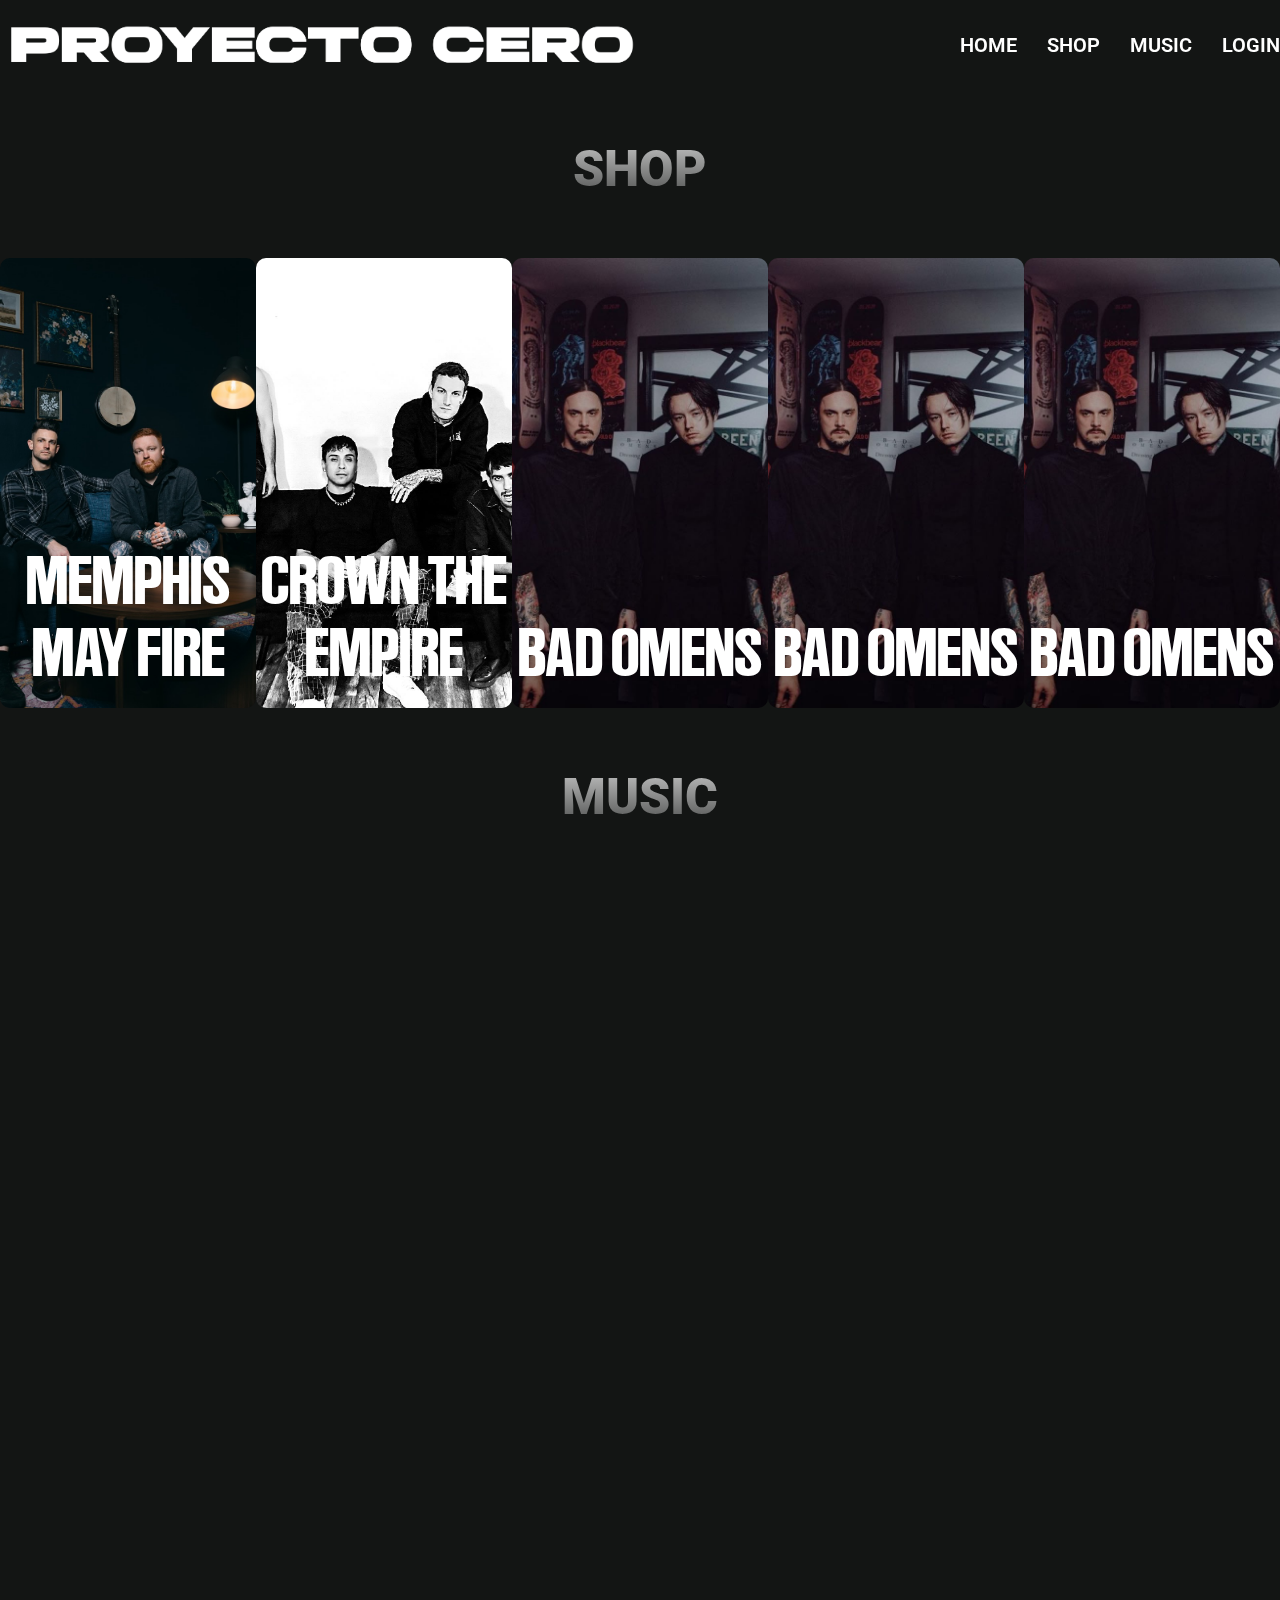
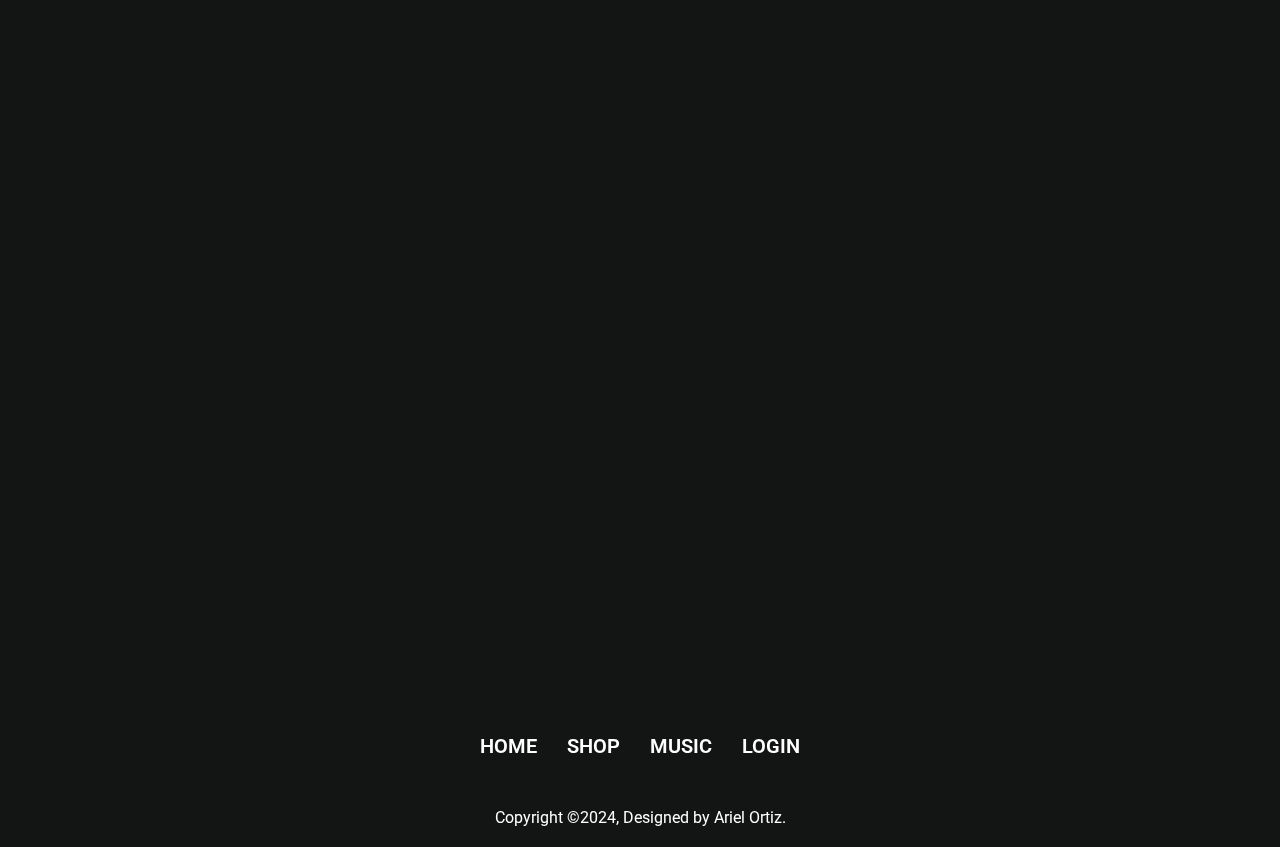
==== home.html @ 70462a13 "Agregando archivos" ====
<!DOCTYPE html>
<html lang="en">

<head>
    <meta charset="UTF-8">
    <meta name="viewport" content="width=device-width, initial-scale=1.0">
    <title>Proyecto Cero</title>
    <link rel="stylesheet" href="./style-home.css">
    <script src="https://kit.fontawesome.com/1ad357c317.js" crossorigin="anonymous"></script>

<body>
    <header>
        <nav class="navegation container">
            <picture class="logo">
                <img src="./Imagenes/logo-nombre.png" alt="logo">
            </picture>

            <ul class="navbar_menu">
                <li><a class="navbar_link" href="/home.html">HOME</a></li>
                <li><a class="navbar_link" href="#shop">SHOP</a></li>
                <li><a class="navbar_link" href="#reproduce">MUSIC</a></li>
                <li><a class="navbar_link" href="">LOGIN</a></li>
            </ul>

        </nav>
    </header>
    <main>
        <picture>
            <img class="banner" src="../Proyecto Final/Imagenes/banner.gif" alt="">
        </picture>
        <h3 id="shop" class="merch">SHOP</h3>
        <section class="card-container">
            <div class="card">
                <div class="face front">
                    <img src="./Imagenes/Remeras/memphis.jpg" alt="">
                    <h3>MEMPHIS MAY FIRE</h3>
                </div>
            </div>
            <div class="card">
                <div class="face front">
                    <img src="./Imagenes/Remeras/crown1.jpg" alt="">
                    <h3>CROWN THE EMPIRE</h3>
                </div>
            </div>
            <div class="card">
                <div class="face front">
                    <img src="./Imagenes/Remeras/badomens1.jpg" alt="">
                    <h3>BAD OMENS</h3>
                </div>
            </div>
            <div class="card">
                <div class="face front">
                    <img src="./Imagenes/Remeras/badomens1.jpg" alt="">
                    <h3>BAD OMENS</h3>
                </div>
            </div>
            <div class="card">
                <div class="face front">
                    <img src="./Imagenes/Remeras/badomens1.jpg" alt="">
                    <h3>BAD OMENS</h3>
                </div>
            </div>
        </section>
        <h3 id="#reproduce" class="text-music">MUSIC</h3>
        <section class="music">
            <iframe width="100%" height="800px" src="https://www.youtube.com/embed/uxrTIlh7QKY?si=HYslRX2Zvai2ew63"
                title="YouTube video player" frameborder="0"
                allow="accelerometer; autoplay; clipboard-write; encrypted-media; gyroscope; picture-in-picture; web-share"
                referrerpolicy="strict-origin-when-cross-origin" allowfullscreen></iframe>
            <iframe style="border-radius:12px"
                src="https://open.spotify.com/embed/track/6e8mGxYiLfrLfdpNRnMKdf?utm_source=generator" width="50%"
                height="352" frameBorder="0" allowfullscreen=""
                allow="autoplay; clipboard-write; encrypted-media; fullscreen; picture-in-picture"
                loading="lazy"></iframe>
        </section>
    </main>
    <footer>
        <section class="social-icons">
            <a href="https://open.spotify.com/intl-es/artist/7GSN0nVbNMWPJmHEqiciIT" target="_blank"><i
                    class="fa-brands fa-spotify"></i>></a>
            <a href="https://www.instagram.com/proyecto.cero__/" target="_blank"><i
                    class="fa-brands fa-instagram"></i></a>
            <a href="https://www.tiktok.com/@proyecto.cero__" target="_blank"><i class="fa-brands fa-tiktok"></i></a>
            <a href="https://www.facebook.com/profile.php?id=61566246776731" target="_blank"><i
                    class="fa-brands fa-facebook"></i></a>
            <a href="https://www.youtube.com/@PROYECTO_CERO_OFICIAL" target="_blank"><i
                    class="fa-brands fa-youtube"></i></a>
        </section>
        <section class="footer-nav">
            <ul class="navbar_menu">
                <li><a class="navbar_link" href="">HOME</a></li>
                <li><a class="navbar_link" href="">SHOP</a></li>
                <li><a class="navbar_link" href="#reproduce">MUSIC</a></li>
                <li><a class="navbar_link" href="">LOGIN</a></li>
            </ul>
        </section>
        <div class="footerBottom">
            <p>Copyright ©2024, Designed by Ariel Ortiz.</p>
        </div>
    </footer>
</body>

</html>
---- style-home.css ----
@import url('https://fonts.googleapis.com/css2?family=Roboto:ital,wght@0,100;0,300;0,400;0,500;0,700;0,900;1,100;1,300;1,400;1,500;1,700;1,900&display=swap');

@font-face {
    font-family: 'VEEPS';
    src: url(./Fonts/VEEPS-Display-Regular.otf);
    font-weight: bold;
    font-style: bold;
}


* {
    margin: 0;
    padding: 0;
}

body {
    font-family: "Roboto", sans-serif;
    background-color: #131514;
}

ul,
ol {
    list-style-type: none;
}

a {
    text-decoration: none;
}

img {
    max-width: 100%;
    height: auto;
    background-size: cover;
    background-position: center;

}

header {
    display: flex;
    color: white;
    width: 100%;
    justify-content: space-between;
    align-items: center;
    position: relative;
    z-index: 100;
    -webkit-mask-image: linear-gradient(#131514, transparent);
    mask-image: -webkit-radial-gradient(#131514);
}

.navegation {
    display: flex;
    align-items: center;
    justify-content: space-between;
    flex-grow: 1;
}

header ul li {
    position: relative;
}


.navbar_menu {
    display: flex;
    align-items: center;
    list-style: none;
    gap: 30px;
}

.navbar_menu>li>a {
    color: white;
    font-weight: 600;
    font-size: 20px;
    transition: all 0.3s;
}

.navbar_menu>li>a:hover {
    color: #ff0400;

}

.navbar_link {
    display: inline-block;
    position: relative;
}

.container {
    max-width: 1600px;
    margin: 0 auto;
}


.banner {
    width: 100%;
    max-width: 100%;
    height: auto;
    background-size: cover;
    background-position: center;
    -webkit-mask-image: linear-gradient(#131514, transparent);
    mask-image: -webkit-radial-gradient(b#131514);
}

.logo {
    max-width: 50%;

}

/**********************MERCH**********************/

.merch {
    color: white;
    font-weight: 900;
    font-size: 50px;
    text-align: center;
    padding: 30px 0 30px 0;
    background-image: linear-gradient(rgb(255, 255, 255), #131514);
    background-clip: text;
    color: transparent;
}

.card-container {
    display: flex;
    align-items: center;
    justify-content: space-around;
    padding: 30px 0 30px 0;
}


.card {
    position: relative;
    width: 300px;
    height: 450px;
    transition: .5s;
}

.card:hover {
    box-shadow: 0 0 20px rgba(0, 0, 0, 0.5);
    transform: scale(1.1, 1.1);
}




.card .face {
    position: absolute;
    width: 100%;
    height: 100%;
    backface-visibility: hidden;
    border-radius: 10px;
    overflow: hidden;
    transition: .5s;
}


.card .front>img {
    position: absolute;
    width: 100%;
    height: 100%;
    object-fit: cover;
    -webkit-mask-image: linear-gradient(black, transparent);
    mask-image: -webkit-radial-gradient(black);
}




.card h3 {
    font-family: 'VEEPS';
    font-weight: bold;
    position: absolute;
    width: 100%;
    bottom: 0;
    text-align: center;
    padding-bottom: 20px;
    font-size: 60px;
    color: white;
}


/**********************MUSIC**********************/

.music {
    text-align: center;
    padding: 30px 0 30px 0;

}

.text-music {
    padding: 30px 0 30px 0;
    font-weight: 900;
    font-size: 50px;
    text-align: center;
    background-image: linear-gradient(rgb(255, 255, 255), #131514);
    background-clip: text;
    color: transparent;
}

.music iframe {
    padding: 30px 0 30px 0;
}



/**********************FOOTER**********************/

footer {
    -webkit-mask-image: linear-gradient(#2a2c2b, transparent);
    mask-image: -webkit-radial-gradient(#2e3130);
}

.social-icons {
    display: flex;
    justify-content: center;
    padding: 30px 0 30px 0;
}

.social-icons a {
    background-color: #131514;
    color: transparent;
    padding: 20px;
}

.social-icons a i {
    font-size: 2em;
    color: #8a0301;
    opacity: 0.9;
}

.social-icons a:hover {
    background-color: #131514;
    transition: 0.5s;
    transform: scale(1.1, 1.1);
}

.social-icons a:hover i {
    color: #8a0301;
    transition: 0.5s;
    transform: scale(1.1, 1.1);

}

.footer-nav {
    display: flex;
    justify-content: center;
    padding: 0 0 30px 0;
}

.footerBottom {
    padding: 20px;
    text-align: center;
    color: white;
}
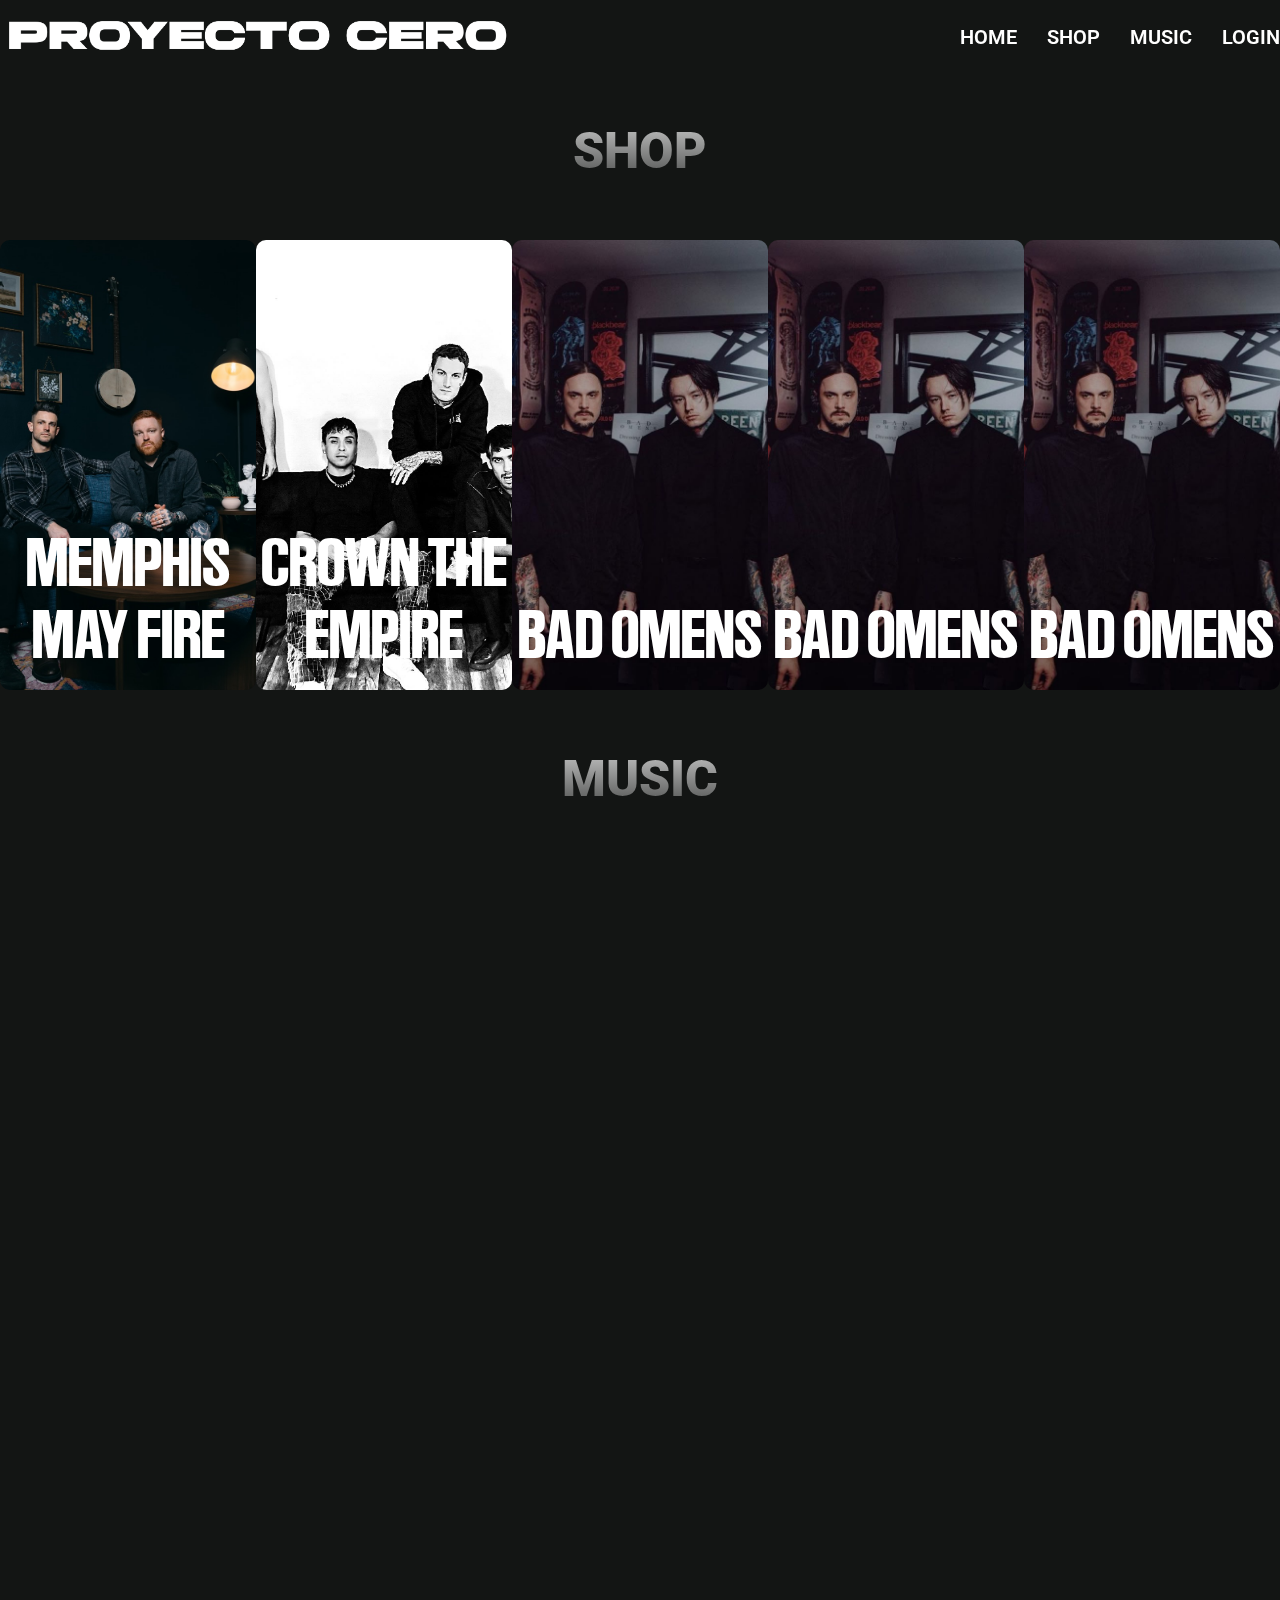
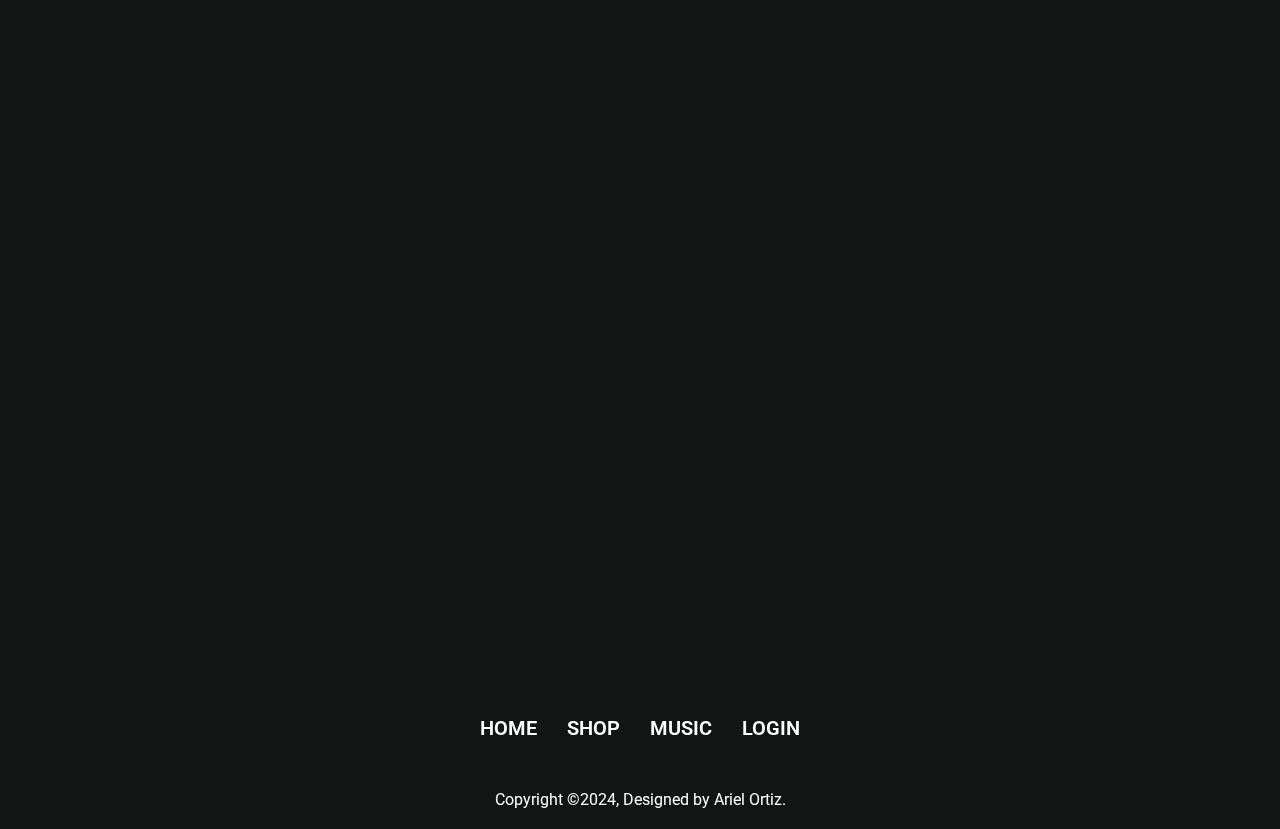
==== commit 45f8ecca: "Agregando seccion contacto" ====
--- a/home.html
+++ b/home.html
@@ -9,6 +9,7 @@
     <script src="https://kit.fontawesome.com/1ad357c317.js" crossorigin="anonymous"></script>
 
 <body>
+    
     <header>
         <nav class="navegation container">
             <picture class="logo">
@@ -26,7 +27,7 @@
     </header>
     <main>
         <picture>
-            <img class="banner" src="../Proyecto Final/Imagenes/banner.gif" alt="">
+            <img class="banner" src="/Imagenes/banner.gif" alt="">
         </picture>
         <h3 id="shop" class="merch">SHOP</h3>
         <section class="card-container">
--- a/style-home.css
+++ b/style-home.css
@@ -96,11 +96,11 @@
     background-size: cover;
     background-position: center;
     -webkit-mask-image: linear-gradient(#131514, transparent);
-    mask-image: -webkit-radial-gradient(b#131514);
+    mask-image: -webkit-radial-gradient(#131514);
 }
 
 .logo {
-    max-width: 50%;
+    max-width: 40%;
 
 }
 
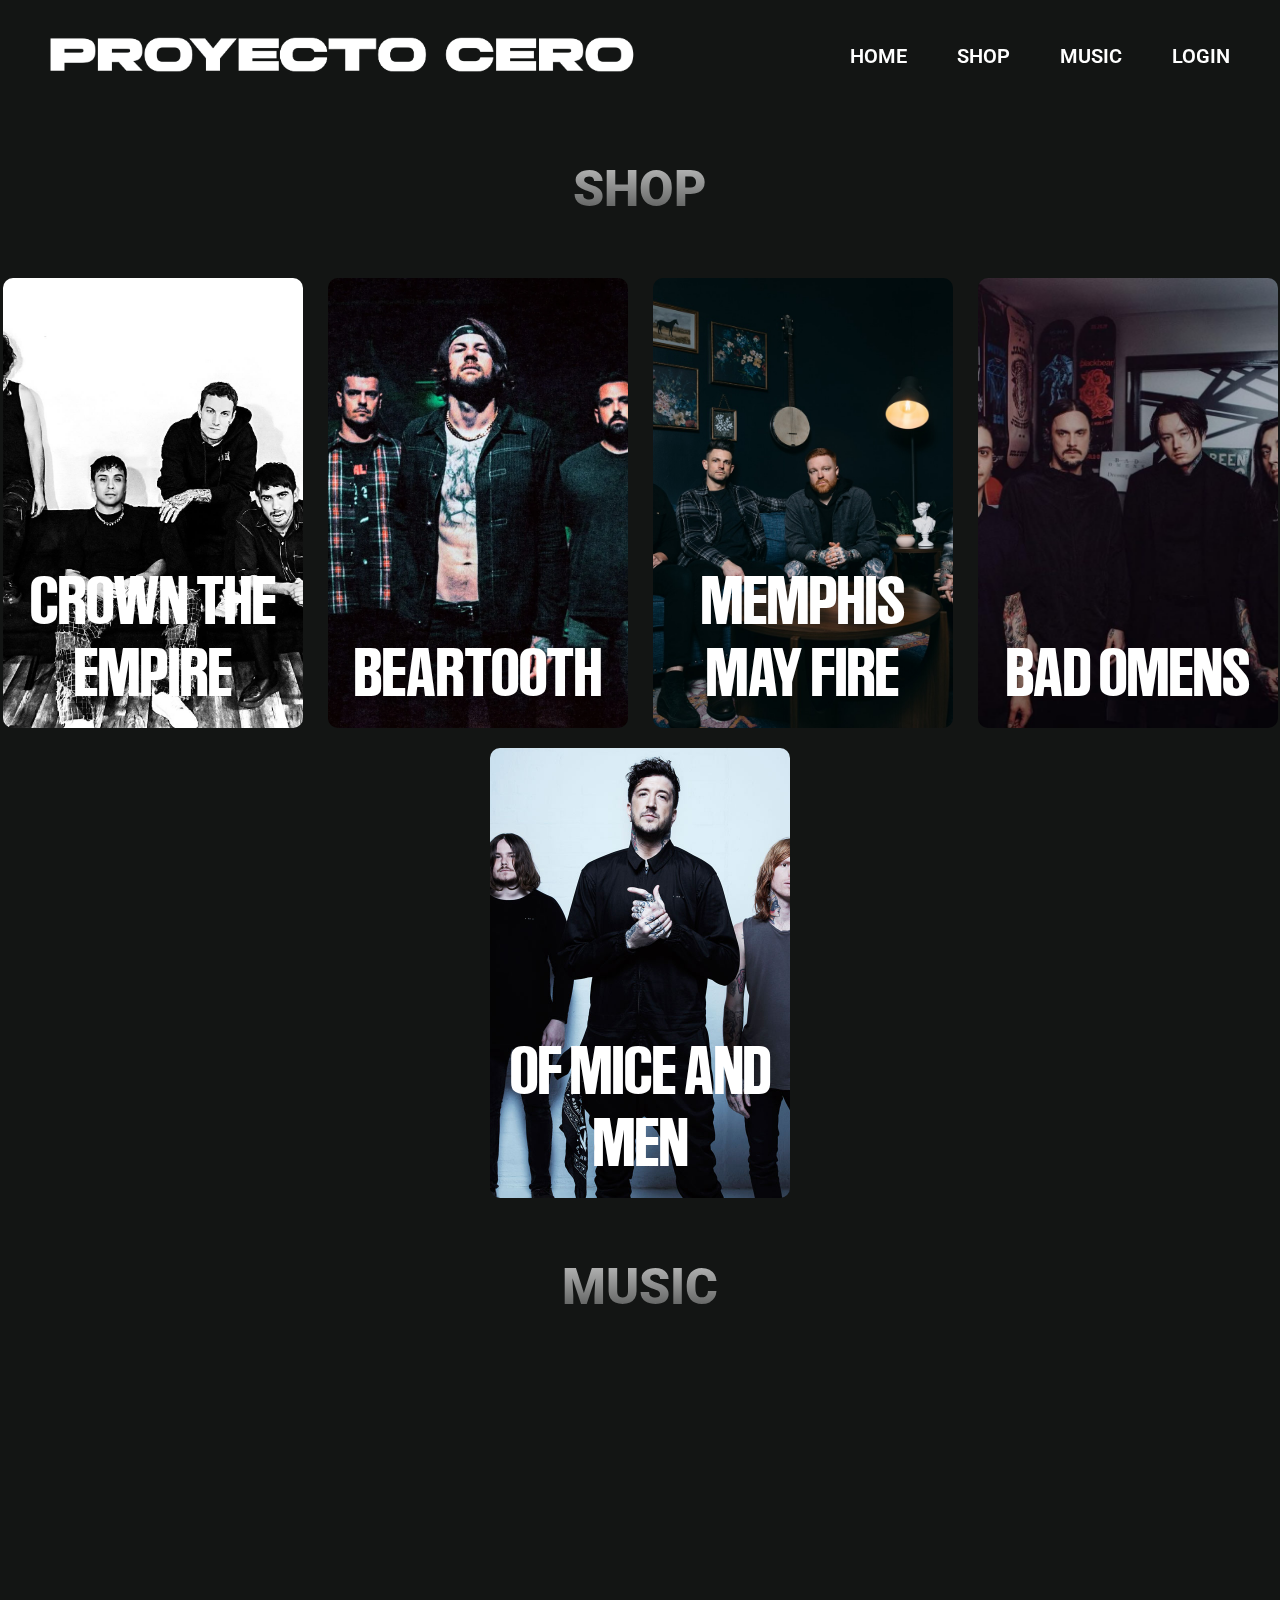
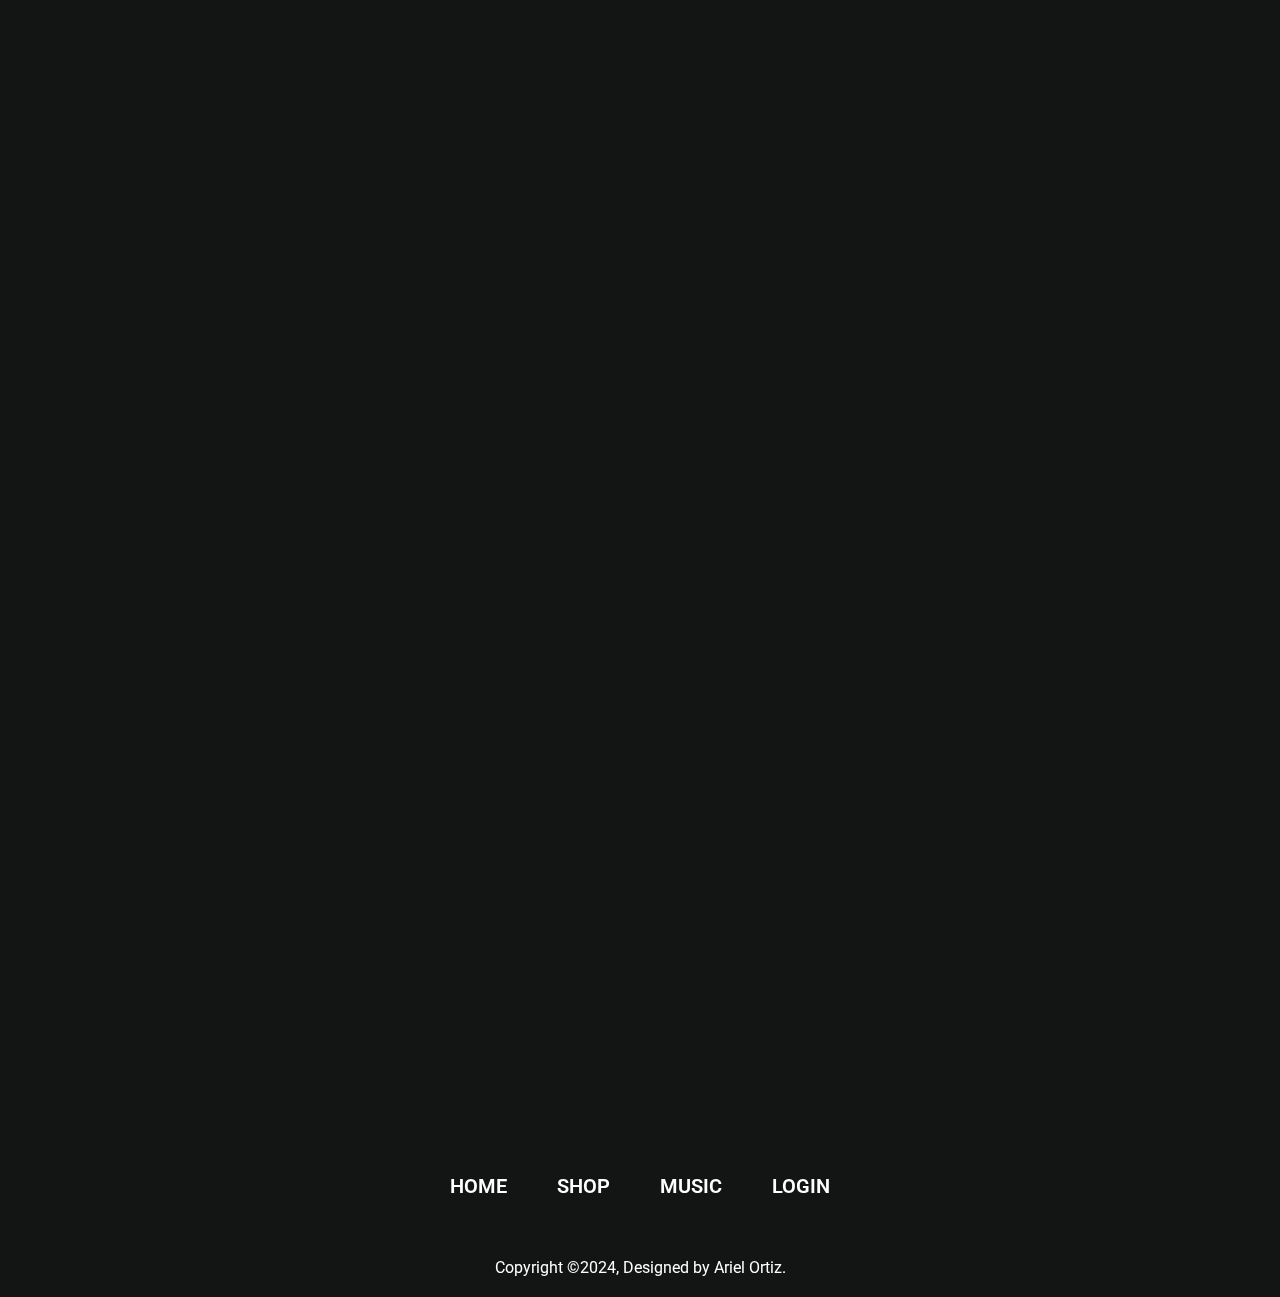
==== commit 051161d5: "Arreglos pre entrega" ====
--- a/home.html
+++ b/home.html
@@ -6,41 +6,61 @@
     <meta name="viewport" content="width=device-width, initial-scale=1.0">
     <title>Proyecto Cero</title>
     <link rel="stylesheet" href="./style-home.css">
+    <link rel="icon" href="/Imagenes/logoico.ico">
     <script src="https://kit.fontawesome.com/1ad357c317.js" crossorigin="anonymous"></script>
+    <link href='https://unpkg.com/boxicons@2.1.4/css/boxicons.min.css' rel='stylesheet'>
 
 <body>
     
     <header>
-        <nav class="navegation container">
-            <picture class="logo">
-                <img src="./Imagenes/logo-nombre.png" alt="logo">
-            </picture>
-
-            <ul class="navbar_menu">
-                <li><a class="navbar_link" href="/home.html">HOME</a></li>
-                <li><a class="navbar_link" href="#shop">SHOP</a></li>
-                <li><a class="navbar_link" href="#reproduce">MUSIC</a></li>
-                <li><a class="navbar_link" href="">LOGIN</a></li>
-            </ul>
+        <header>
+            <nav class="nav container">
+                <picture>
+                    <img class="logo" src="./Imagenes/logo-nombre.png" alt="logo">
+                </picture>
+                <input type="checkbox" id="check">
+                <label for="check" class="icons">
+                    <i class='bx bx-menu' id="menu-icon"></i>
+                    <i class='bx bx-x' id="close-icon"></i>
+                </label>
+    
+                <ul class="navbar_menu">
+                    <li><a class="navbar_link" href="/home.html">HOME</a></li>
+                    <li><a class="navbar_link" href="#shop">SHOP</a></li>
+                    <li><a class="navbar_link" href="#reproduce">MUSIC</a></li>
+                    <li><a class="navbar_link" href="/login.html">LOGIN</a></li>
+                </ul>
+    
+            </nav>
+        </header>
 
         </nav>
     </header>
+    
     <main>
         <picture>
             <img class="banner" src="/Imagenes/banner.gif" alt="">
         </picture>
-        <h3 id="shop" class="merch">SHOP</h3>
-        <section class="card-container">
+        <h3 id="shop" class="merch ">SHOP</h3>
+        <section class="card-container ">
+            <div class="card">
+                <div class="face front">
+                    <img src="./Imagenes/Remeras/crown1.jpg" alt="">
+                    <h3>CROWN THE EMPIRE</h3>
+                </div>
+            </div>
+            
+            
+            <div class="card">
+                <div class="face front">
+                    <img src="./Imagenes/Remeras/beartooth.jpg" alt="">
+                    <h3>BEARTOOTH</h3>
+                </div>
+            </div>
             <div class="card">
                 <div class="face front">
                     <img src="./Imagenes/Remeras/memphis.jpg" alt="">
                     <h3>MEMPHIS MAY FIRE</h3>
-                </div>
-            </div>
-            <div class="card">
-                <div class="face front">
-                    <img src="./Imagenes/Remeras/crown1.jpg" alt="">
-                    <h3>CROWN THE EMPIRE</h3>
                 </div>
             </div>
             <div class="card">
@@ -51,18 +71,12 @@
             </div>
             <div class="card">
                 <div class="face front">
-                    <img src="./Imagenes/Remeras/badomens1.jpg" alt="">
-                    <h3>BAD OMENS</h3>
-                </div>
-            </div>
-            <div class="card">
-                <div class="face front">
-                    <img src="./Imagenes/Remeras/badomens1.jpg" alt="">
-                    <h3>BAD OMENS</h3>
+                    <img src="./Imagenes/Remeras/ofmiceandmen.jpg" alt="">
+                    <h3>OF MICE AND MEN</h3>
                 </div>
             </div>
         </section>
-        <h3 id="#reproduce" class="text-music">MUSIC</h3>
+        <h3  class="text-music" id="reproduce">MUSIC</h3>
         <section class="music">
             <iframe width="100%" height="800px" src="https://www.youtube.com/embed/uxrTIlh7QKY?si=HYslRX2Zvai2ew63"
                 title="YouTube video player" frameborder="0"
--- a/style-home.css
+++ b/style-home.css
@@ -35,29 +35,43 @@
 
 }
 
+#check {
+    display: none;
+}
+
 header {
     display: flex;
     color: white;
     width: 100%;
+    height: 111px;
     justify-content: space-between;
     align-items: center;
     position: relative;
     z-index: 100;
-    -webkit-mask-image: linear-gradient(#131514, transparent);
-    mask-image: -webkit-radial-gradient(#131514);
-}
-
-.navegation {
+}
+
+header::before {
+    content: '';
+    position: absolute;
+    top: 0;
+    left: 0;
+    width: 100%;
+    height: 100%;
+    z-index: -1;
+}
+
+
+header ul li {
+    position: relative;
+}
+
+.nav {
     display: flex;
     align-items: center;
     justify-content: space-between;
     flex-grow: 1;
 }
 
-header ul li {
-    position: relative;
-}
-
 
 .navbar_menu {
     display: flex;
@@ -70,6 +84,9 @@
     color: white;
     font-weight: 600;
     font-size: 20px;
+    padding: 10px;
+    -webkit-mask-image: linear-gradient(#2a2c2b, transparent);
+    mask-image: -webkit-radial-gradient(#2e3130);
     transition: all 0.3s;
 }
 
@@ -80,14 +97,77 @@
 
 .navbar_link {
     display: inline-block;
+    transition: background .3s ease-in-out;
     position: relative;
 }
 
+.navbar_link:hover {
+    color: white;
+}
+
+header>nav>ul>li:hover>ul {
+    display: block;
+}
+
+
+.navbar_link::after {
+    content: '';
+    height: 2px;
+    width: 100%;
+    background: white;
+    position: absolute;
+    left: 0;
+    bottom: 0;
+    opacity: 0;
+    transition: all 0.2s;
+    pointer-events: none;
+}
+
+.navbar_link:hover::after,
+.navbar_link:focus::after {
+    opacity: 1;
+}
+
+.icons {
+    position: absolute;
+    font-size: 2.8rem;
+    color: white;
+    cursor: pointer;
+    display: none;
+    right: 5%;
+    -webkit-mask-image: linear-gradient(#2a2c2b, transparent);
+    mask-image: -webkit-radial-gradient(#2e3130);
+    
+}
+
+
+
+.icon {
+    position: absolute;
+    padding: 8px 0;
+    
+}
+
+.logo {
+    
+    background-size: contain;
+    max-width: 600px; /* Fixed width as per the design */
+    height: 100%; /* Full height of the header */
+    -webkit-mask-image: linear-gradient(#2a2c2b, transparent);
+    mask-image: -webkit-radial-gradient(#2e3130);
+}
+
+
+
+
 .container {
-    max-width: 1600px;
+    max-width: 1200px;
     margin: 0 auto;
-}
-
+    padding: 0 20px;
+}
+
+
+/******************/
 
 .banner {
     width: 100%;
@@ -98,12 +178,6 @@
     -webkit-mask-image: linear-gradient(#131514, transparent);
     mask-image: -webkit-radial-gradient(#131514);
 }
-
-.logo {
-    max-width: 40%;
-
-}
-
 /**********************MERCH**********************/
 
 .merch {
@@ -111,7 +185,7 @@
     font-weight: 900;
     font-size: 50px;
     text-align: center;
-    padding: 30px 0 30px 0;
+    padding: 30px 0 ;
     background-image: linear-gradient(rgb(255, 255, 255), #131514);
     background-clip: text;
     color: transparent;
@@ -122,8 +196,9 @@
     align-items: center;
     justify-content: space-around;
     padding: 30px 0 30px 0;
-}
-
+    gap: 20px;
+    flex-wrap: wrap;
+}
 
 .card {
     position: relative;
@@ -137,9 +212,6 @@
     transform: scale(1.1, 1.1);
 }
 
-
-
-
 .card .face {
     position: absolute;
     width: 100%;
@@ -160,9 +232,6 @@
     mask-image: -webkit-radial-gradient(black);
 }
 
-
-
-
 .card h3 {
     font-family: 'VEEPS';
     font-weight: bold;
@@ -177,15 +246,13 @@
 
 
 /**********************MUSIC**********************/
-
 .music {
     text-align: center;
-    padding: 30px 0 30px 0;
-
+    
 }
 
 .text-music {
-    padding: 30px 0 30px 0;
+    padding: 30px 0 ;
     font-weight: 900;
     font-size: 50px;
     text-align: center;
@@ -211,18 +278,21 @@
     display: flex;
     justify-content: center;
     padding: 30px 0 30px 0;
+
 }
 
 .social-icons a {
     background-color: #131514;
     color: transparent;
     padding: 20px;
+
 }
 
 .social-icons a i {
     font-size: 2em;
     color: #8a0301;
     opacity: 0.9;
+    transition: 0.5s;
 }
 
 .social-icons a:hover {
@@ -250,3 +320,73 @@
     color: white;
 }
 
+@media (max-width:1200px) {
+
+    .icons {
+        display: inline-flex;
+
+    }
+
+    #check:checked~.icons #menu-icon {
+        display: none;
+    }
+
+    .icons #close-icon {
+        display: none;
+    }
+
+    #check:checked~.icons #close-icon {
+        display: block;
+    }
+
+    .navbar_menu {
+        position: absolute;
+        top: 100%;
+        height: 0;
+        left: 0;
+        width: 100%;
+        overflow: hidden;
+        background-color: #141414;
+        opacity: 0.8;
+        flex-direction: column;
+        justify-content: center;
+        align-items: center;
+        transition: .3s ease;
+    }
+
+    #check:checked~.navbar_menu {
+        height: 350px;
+    }
+
+    .icon {
+        display: none;
+    }
+
+
+}
+
+
+
+@media (max-width:768px) {
+
+    .card-container {
+        gap: 40px;
+    }
+
+    .card {
+        width: 400px;
+        height: 450px;
+    }
+
+    .logo {
+        width: 300px;
+
+    }
+
+    .merch,.text-music {
+        font-size: 40px;
+        padding: 10px 0 ;
+    }
+
+
+}